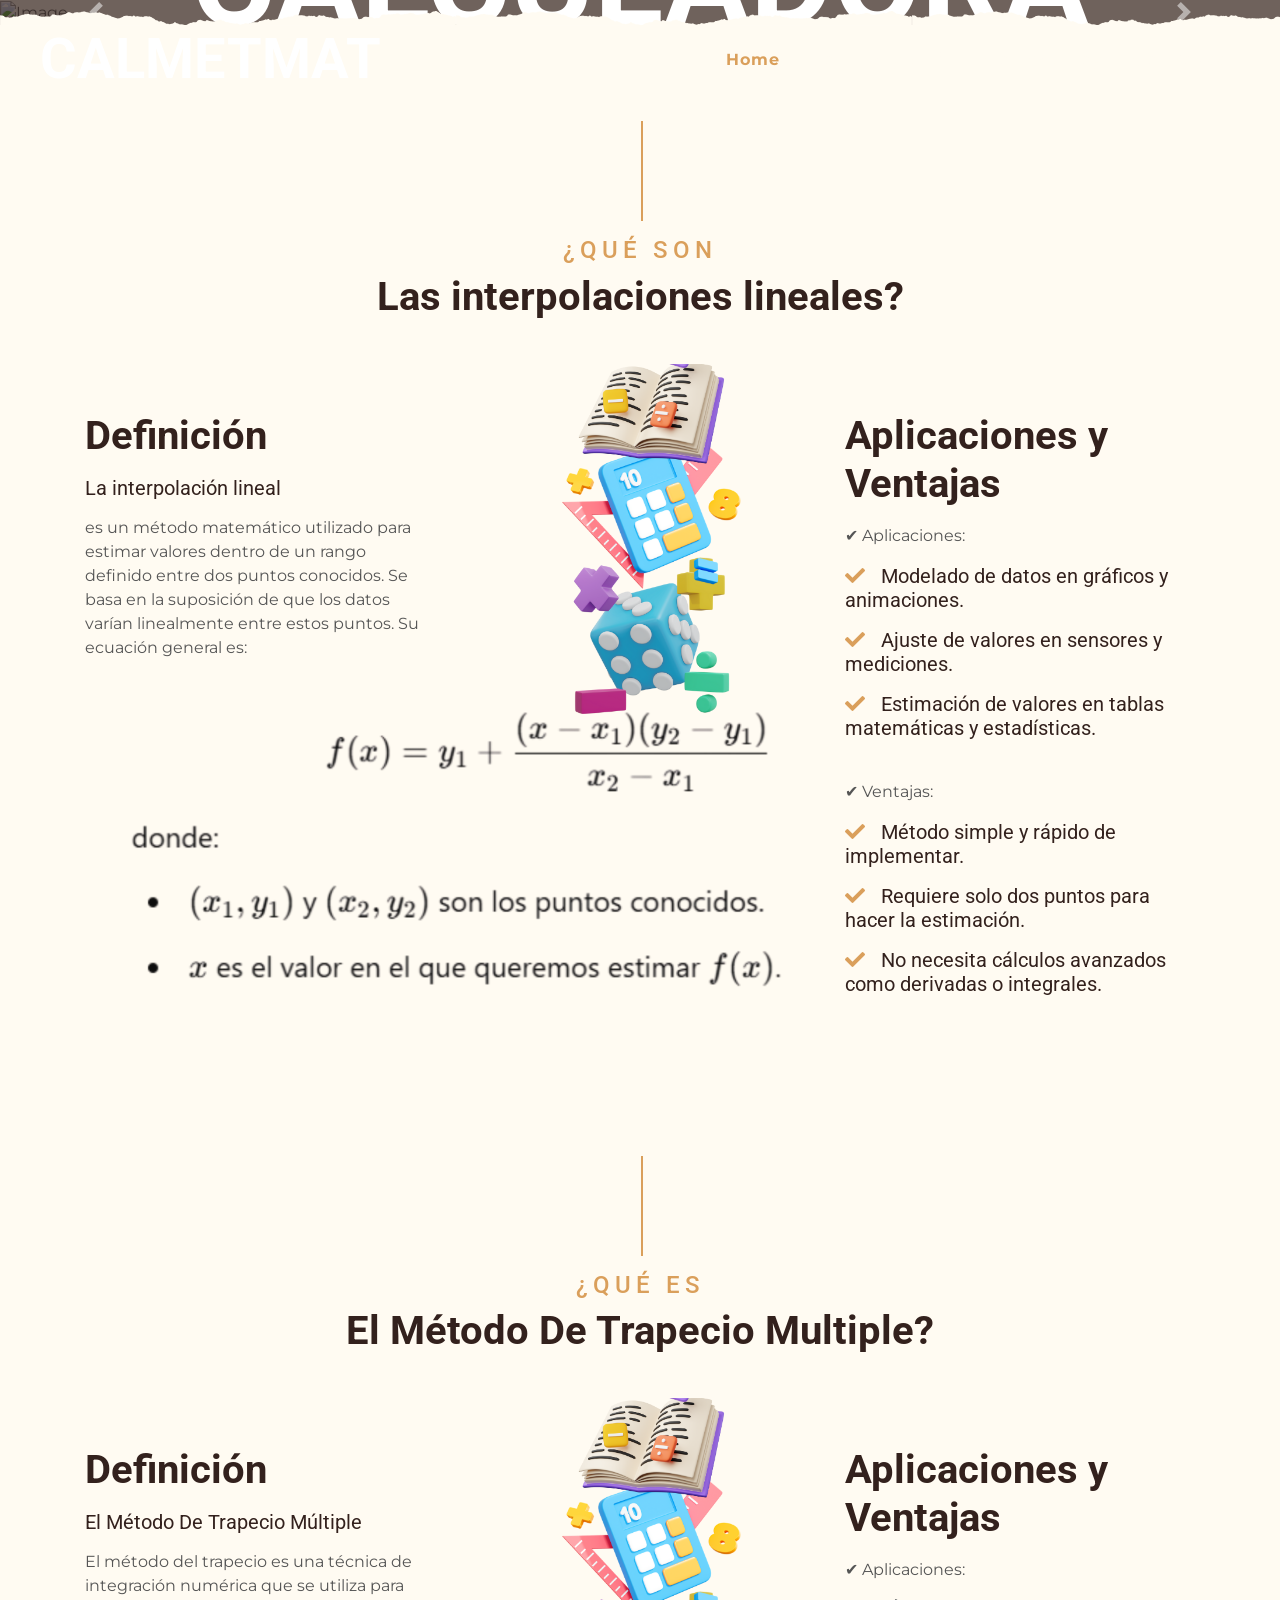
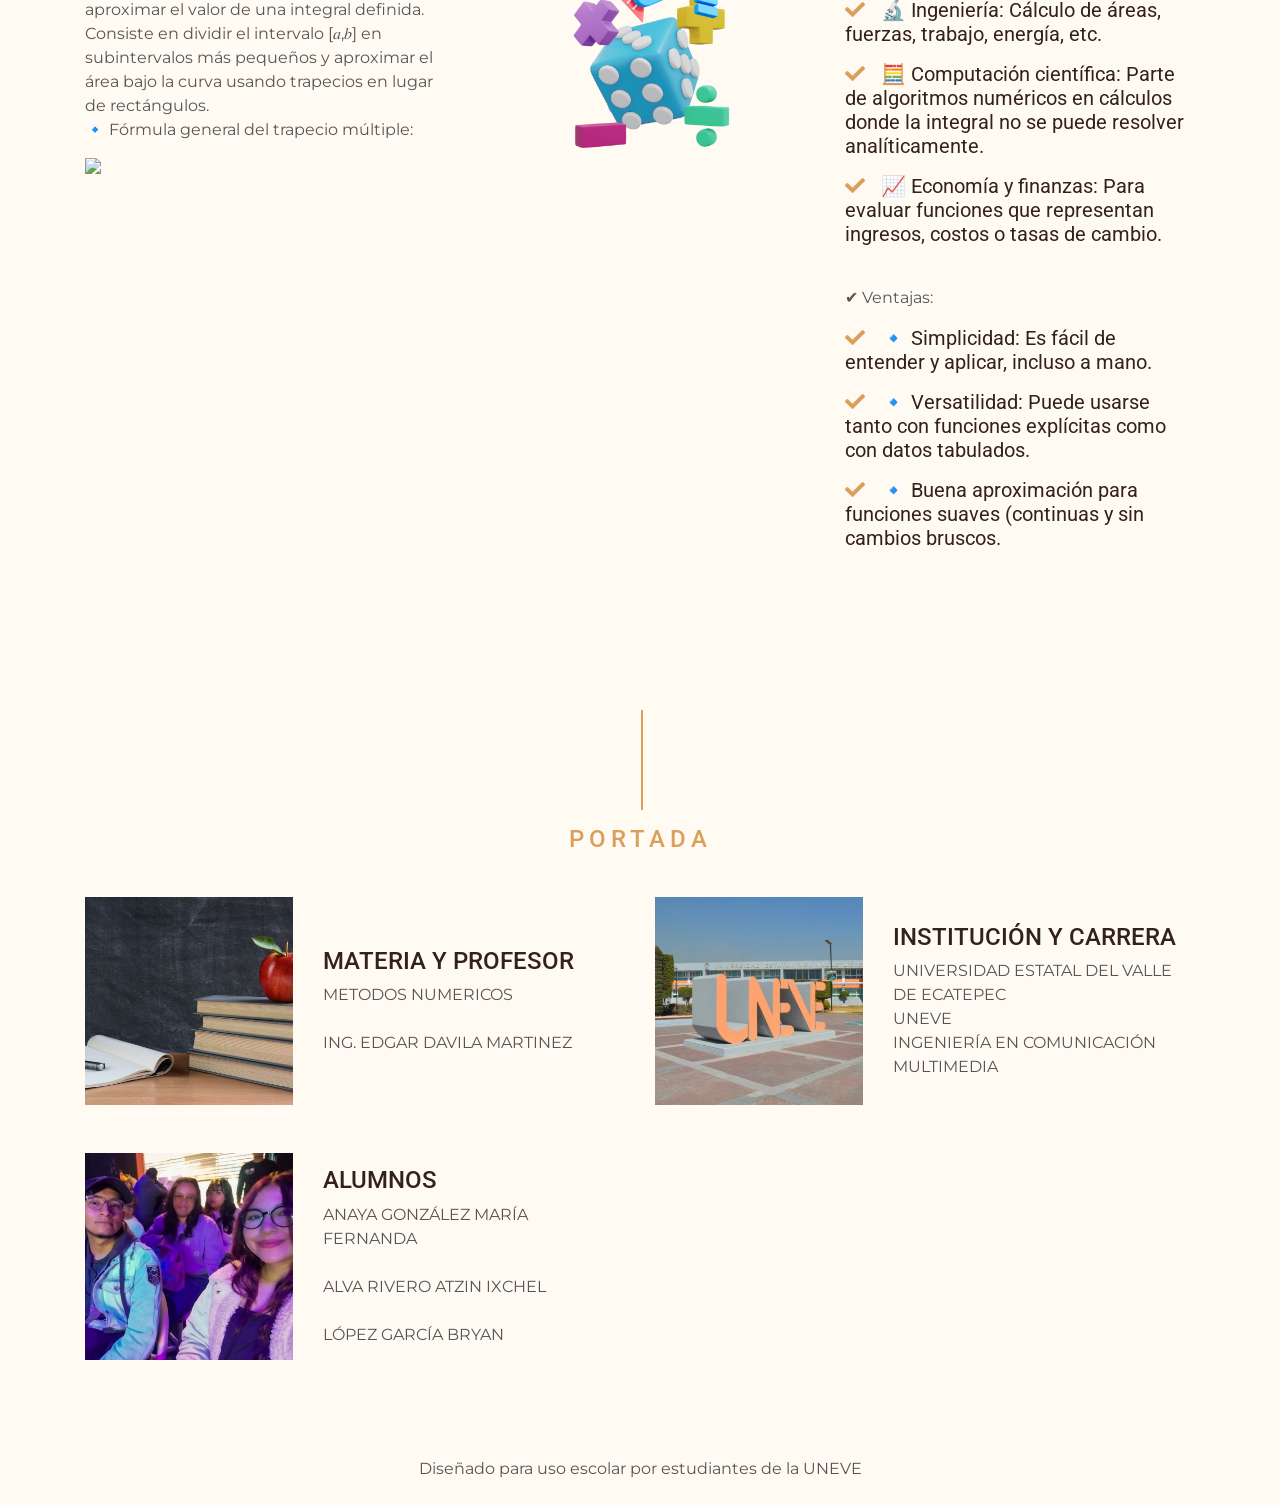
==== index.html @ be52d01e "Add files via upload" ====
<!DOCTYPE html>
<html lang="en">

<head>
    <meta charset="utf-8">
    <title>Calculadora de Métodos Matemáticos</title>
    <meta content="width=device-width, initial-scale=1.0" name="viewport">
    <meta content="Free Website Template" name="keywords">
    <meta content="Free Website Template" name="description">

    <!-- fUENTE DE GOOGLE FONTS -->
    <link rel="preconnect" href="https://fonts.gstatic.com">
    <link href="https://fonts.googleapis.com/css2?family=Montserrat:wght@200;400&family=Roboto:wght@400;500;700&display=swap" rel="stylesheet"> 

    <!-- FUENTE -->
    <link href="https://cdnjs.cloudflare.com/ajax/libs/font-awesome/5.10.0/css/all.min.css" rel="stylesheet">

    <!-- LIBRERIAS DE ESTILOS PARA EL CARRUSEL CON JAVA-->
    <link href="lib/owlcarousel/assets/owl.carousel.min.css" rel="stylesheet">
    <link href="lib/tempusdominus/css/tempusdominus-bootstrap-4.min.css" rel="stylesheet" />

    <!-- BOOSTRAP CARRUSEL -->
    <link href="css/style.min.css" rel="stylesheet">
</head>

<body>
    <!-- BARRA DE NAVEGACIÓN -->
    <div class="container-fluid p-0 nav-bar">
        <nav class="navbar navbar-expand-lg bg-none navbar-dark py-3">
            <a href="index.html" class="navbar-brand px-lg-4 m-0">
                <h1 class="m-0 display-4 text-uppercase text-white">CALMETMAT</h1>
            </a>
            <button type="button" class="navbar-toggler" data-toggle="collapse" data-target="#navbarCollapse">
                <span class="navbar-toggler-icon"></span>
            </button>
            <div class="collapse navbar-collapse justify-content-between" id="navbarCollapse">
                <div class="navbar-nav ml-auto p-4">
                    <a href="index.html" class="nav-item nav-link active">Home</a>
                    <a href="calculadora.html" class="nav-item nav-link">Cal Interpol Lin</a>
					<a href="calculadoramt.html" class="nav-item nav-link">Cal Met Trap</a>
					<a href="calculadoragaus.html" class="nav-item nav-link">Cal Gauss</a>
                    <div class="nav-item dropdown">
                        </div>
                    </div>
                </div>
        </nav>
    </div>
    

    <!-- CARRUSEL DE LAS DOS IMAGENES -->
    <div class="container-fluid p-0 mb-5">
        <div id="blog-carousel" class="carousel slide overlay-bottom" data-ride="carousel">
            <div class="carousel-inner">
                <div class="carousel-item active">
                    <img class="w-100" src="img/carousel-1.gif" alt="Image">
                    <div class="carousel-caption d-flex flex-column align-items-center justify-content-center">
                        <h2 class="text-primary font-weight-medium m-0">Estimando valores con precisión.</h2>
                        <h1 class="display-1 text-white m-0">CALCULADORA </h1>
                        <h2 class="text-white m-0">ELIGE EL CÁLCULO CORRECTO <br> </h2>
						<button class="btn btn-primary font-weight-bold px-3" onclick="window.location.href='calculadora.html'">CALCULAR INTERPOLACIONES LINEALES</button>
						<button class="btn btn-primary font-weight-bold px-3" onclick="window.location.href='calculadoramt.html'">CALCULAR MÉTODO TRAPECIO</button>
                    </div>
                </div>
                <div class="carousel-item">
                    <img class="w-100" src="img/carousel-2.gif" alt="Image">
                    <div class="carousel-caption d-flex flex-column align-items-center justify-content-center">
                        <h2 class="text-primary font-weight-medium m-0">Estimando valores con precisión.</h2>
                        <h1 class="display-1 text-white m-0">CALCULADORA</h1>
                        <h2 class="text-white m-0">ELIGE EL CÁLCULO CORRECTO.</h2>
						<button class="btn btn-primary font-weight-bold px-3" onclick="window.location.href='calculadora.html'">CALCULAR INTERPOLACIONES LINEALES</button>
						<button class="btn btn-primary font-weight-bold px-3" onclick="window.location.href='calculadoramt.html'">CALCULAR MÉTODO TRAPECIO</button>
                    </div>
                </div>
            </div>
            <a class="carousel-control-prev" href="#blog-carousel" data-slide="prev">
                <span class="carousel-control-prev-icon"></span>
            </a>
            <a class="carousel-control-next" href="#blog-carousel" data-slide="next">
                <span class="carousel-control-next-icon"></span>
            </a>
        </div>
    </div>

<!-- iNTERPOLACIONES LINEALES INFORMACIÓN -->
    <div class="container-fluid py-5">
        <div class="container">
            <div class="section-title">
                <h4 class="text-primary text-uppercase" style="letter-spacing: 5px;">¿Qué Son</h4>
                <h1 #display-4> Las interpolaciones lineales? </h1>
            </div>
            <div class="row">
                <div class="col-lg-4 py-0 py-lg-5">
                    <h1 class="mb-3">Definición</h1>
                    <h5 class="mb-3">La interpolación lineal</h5>
                    <p>es un método matemático utilizado para estimar valores dentro de un rango definido entre dos puntos conocidos. Se basa en la suposición de que los datos varían linealmente entre estos puntos. Su ecuación general es:</p>
					<img class="position-absolute w-150 h-50" src="img/form.png" style="object-fit: cover;">
                </div>
                <div class="col-lg-4 py-5 py-lg-0" style="min-height: 500px;">
                    <div class="position-relative h-100">
                        <img class="position-absolute w-100 h-80" src="img/about.png" style="object-fit: cover;">
                    </div>
                </div>
                <div class="col-lg-4 py-0 py-lg-5">
                    <h1 class="mb-3">Aplicaciones y Ventajas</h1>
                    <p>✔ Aplicaciones:</p>
                    <h5 class="mb-3"><i class="fa fa-check text-primary mr-3"></i>Modelado de datos en gráficos y animaciones.</h5>
                    <h5 class="mb-3"><i class="fa fa-check text-primary mr-3"></i>Ajuste de valores en sensores y mediciones.</h5>
                    <h5 class="mb-3"><i class="fa fa-check text-primary mr-3"></i>Estimación de valores en tablas matemáticas y estadísticas.</h5>
                    <p><br>✔ Ventajas:</p>
                    <h5 class="mb-3"><i class="fa fa-check text-primary mr-3"></i>Método simple y rápido de implementar.</h5>
                    <h5 class="mb-3"><i class="fa fa-check text-primary mr-3"></i>Requiere solo dos puntos para hacer la estimación.</h5>
                    <h5 class="mb-3"><i class="fa fa-check text-primary mr-3"></i>No necesita cálculos avanzados como derivadas o integrales.</h5>
                </div>
                </div>
            </div>
        </div>
   
	<!-- MÉTODO DE TRAPECIO -->
 <div class="container-fluid py-5">
        <div class="container">
            <div class="section-title">
                <h4 class="text-primary text-uppercase" style="letter-spacing: 5px;">¿Qué es</h4>
                <h1 #display-4> El Método De Trapecio Multiple? </h1>
            </div>
            <div class="row">
                <div class="col-lg-4 py-0 py-lg-5">
                    <h1 class="mb-3">Definición</h1>
                    <h5 class="mb-3">El Método De Trapecio Múltiple</h5>
                    <p>El método del trapecio es una técnica de integración numérica que se utiliza para aproximar el valor de una integral definida. Consiste en dividir el intervalo [𝑎,𝑏] en subintervalos más pequeños y aproximar el área bajo la curva usando trapecios en lugar de rectángulos. <br> 🔹 Fórmula general del trapecio múltiple:</p>
					<img class="position-absolute w-150 h-50" src="img/form2.png" style="object-fit: cover;">
                </div>
                <div class="col-lg-4 py-5 py-lg-0" style="min-height: 500px;">
                    <div class="position-relative h-100">
                        <img class="position-absolute w-100 h-80" src="img/about.png" style="object-fit: cover;">
                    </div>
                </div>
                <div class="col-lg-4 py-0 py-lg-5">
                    <h1 class="mb-3">Aplicaciones y Ventajas</h1>
                    <p>✔ Aplicaciones:</p>
                    <h5 class="mb-3"><i class="fa fa-check text-primary mr-3"></i>🔬 Ingeniería: Cálculo de áreas, fuerzas, trabajo, energía, etc.</h5>
                    <h5 class="mb-3"><i class="fa fa-check text-primary mr-3"></i>🧮 Computación científica: Parte de algoritmos numéricos en cálculos donde la integral no se puede resolver analíticamente.</h5>
                    <h5 class="mb-3"><i class="fa fa-check text-primary mr-3"></i>📈 Economía y finanzas: Para evaluar funciones que representan ingresos, costos o tasas de cambio.</h5>
                    <p><br>✔ Ventajas:</p>
					<h5 class="mb-3"><i class="fa fa-check text-primary mr-3"></i>🔹 Simplicidad: Es fácil de entender y aplicar, incluso a mano.</h5>
                    <h5 class="mb-3"><i class="fa fa-check text-primary mr-3"></i>🔹 Versatilidad: Puede usarse tanto con funciones explícitas como con datos tabulados.</h5>
                    <h5 class="mb-3"><i class="fa fa-check text-primary mr-3"></i>🔹 Buena aproximación para funciones suaves (continuas y sin cambios bruscos.</h5>
                </div>
                </div>
            </div>
        </div>

    <!-- pORTADA -->
    <div class="container-fluid pt-5">
        <div class="container">
            <div class="section-title">
                <h4 class="text-primary text-uppercase" style="letter-spacing: 5px;">PORTADA</h4>
                <h1 class="display-4"></h1>
            </div>
            <div class="row">
                <div class="col-lg-6 mb-5">
                    <div class="row align-items-center">
                        <div class="col-sm-5">
                            <img class="img-fluid mb-3 mb-sm-0" src="img/MATYP-1.jpg" alt="">
                        </div>
                        <div class="col-sm-7">
                            <h4>MATERIA Y PROFESOR</h4>
                            <p class="m-0">METODOS NUMERICOS</p>
                             <br>ING. EDGAR DAVILA MARTINEZ</div>
                    </div>
                </div>
                <div class="col-lg-6 mb-5">
                    <div class="row align-items-center">
                        <div class="col-sm-5">
                            <img class="img-fluid mb-3 mb-sm-0" src="img/un.jpg" alt="">
                        </div>
                        <div class="col-sm-7">
                            <h4>INSTITUCIÓN Y CARRERA</h4>
                            <p class="m-0">UNIVERSIDAD ESTATAL DEL VALLE DE ECATEPEC</p>
							<p class="m-0">UNEVE</p>
							<p class="m-0">INGENIERÍA EN COMUNICACIÓN MULTIMEDIA</p>
                        </div>
                    </div>
                </div>
                <div class="col-lg-6 mb-5">
                    <div class="row align-items-center">
                        <div class="col-sm-5">
                            <img class="img-fluid mb-3 mb-sm-0" src="img/un-3.jpg" alt="">
                        </div>
                        <div class="col-sm-7">
                            <h4>ALUMNOS</h4>
                            <p class="m-0">ANAYA GONZÁLEZ MARÍA FERNANDA</p>
							<p class="m-0"><br>ALVA RIVERO ATZIN IXCHEL</p>
							<p class="m-0"><br>LÓPEZ GARCÍA BRYAN</p>
                        </div>
                    </div>
                </div>
            </div>
        </div>
    </div>
	<footer>
        <div class="container-fluid text-center text-black border-top mt-4 py-4 px-sm-3 px-md-5" style="border-color: rgba(256, 256, 256, .1) !important;">
            <p class="m-0 text-black">Diseñado para uso escolar por estudiantes de la UNEVE <a class="font-weight-bold"></a></p>
        </div>
</footer>

    <!-- flehc apara subir -->
    <a href="#" class="btn btn-lg btn-primary btn-lg-square back-to-top"><i class="fa fa-angle-double-up"></i></a>


    <!-- JavaScript librerias -->
    <script src="https://code.jquery.com/jquery-3.4.1.min.js"></script>
    <script src="https://stackpath.bootstrapcdn.com/bootstrap/4.4.1/js/bootstrap.bundle.min.js"></script>
    <script src="lib/easing/easing.min.js"></script>
    <script src="lib/waypoints/waypoints.min.js"></script>
    <script src="lib/owlcarousel/owl.carousel.min.js"></script>
    <script src="lib/tempusdominus/js/moment.min.js"></script>
    <script src="lib/tempusdominus/js/moment-timezone.min.js"></script>
    <script src="lib/tempusdominus/js/tempusdominus-bootstrap-4.min.js"></script>

    <!-- Contact Javascript File -->
    <script src="mail/jqBootstrapValidation.min.js"></script>
    <script src="mail/contact.js"></script>
<script src="js/js1.js" defer></script>
</body>
</html>
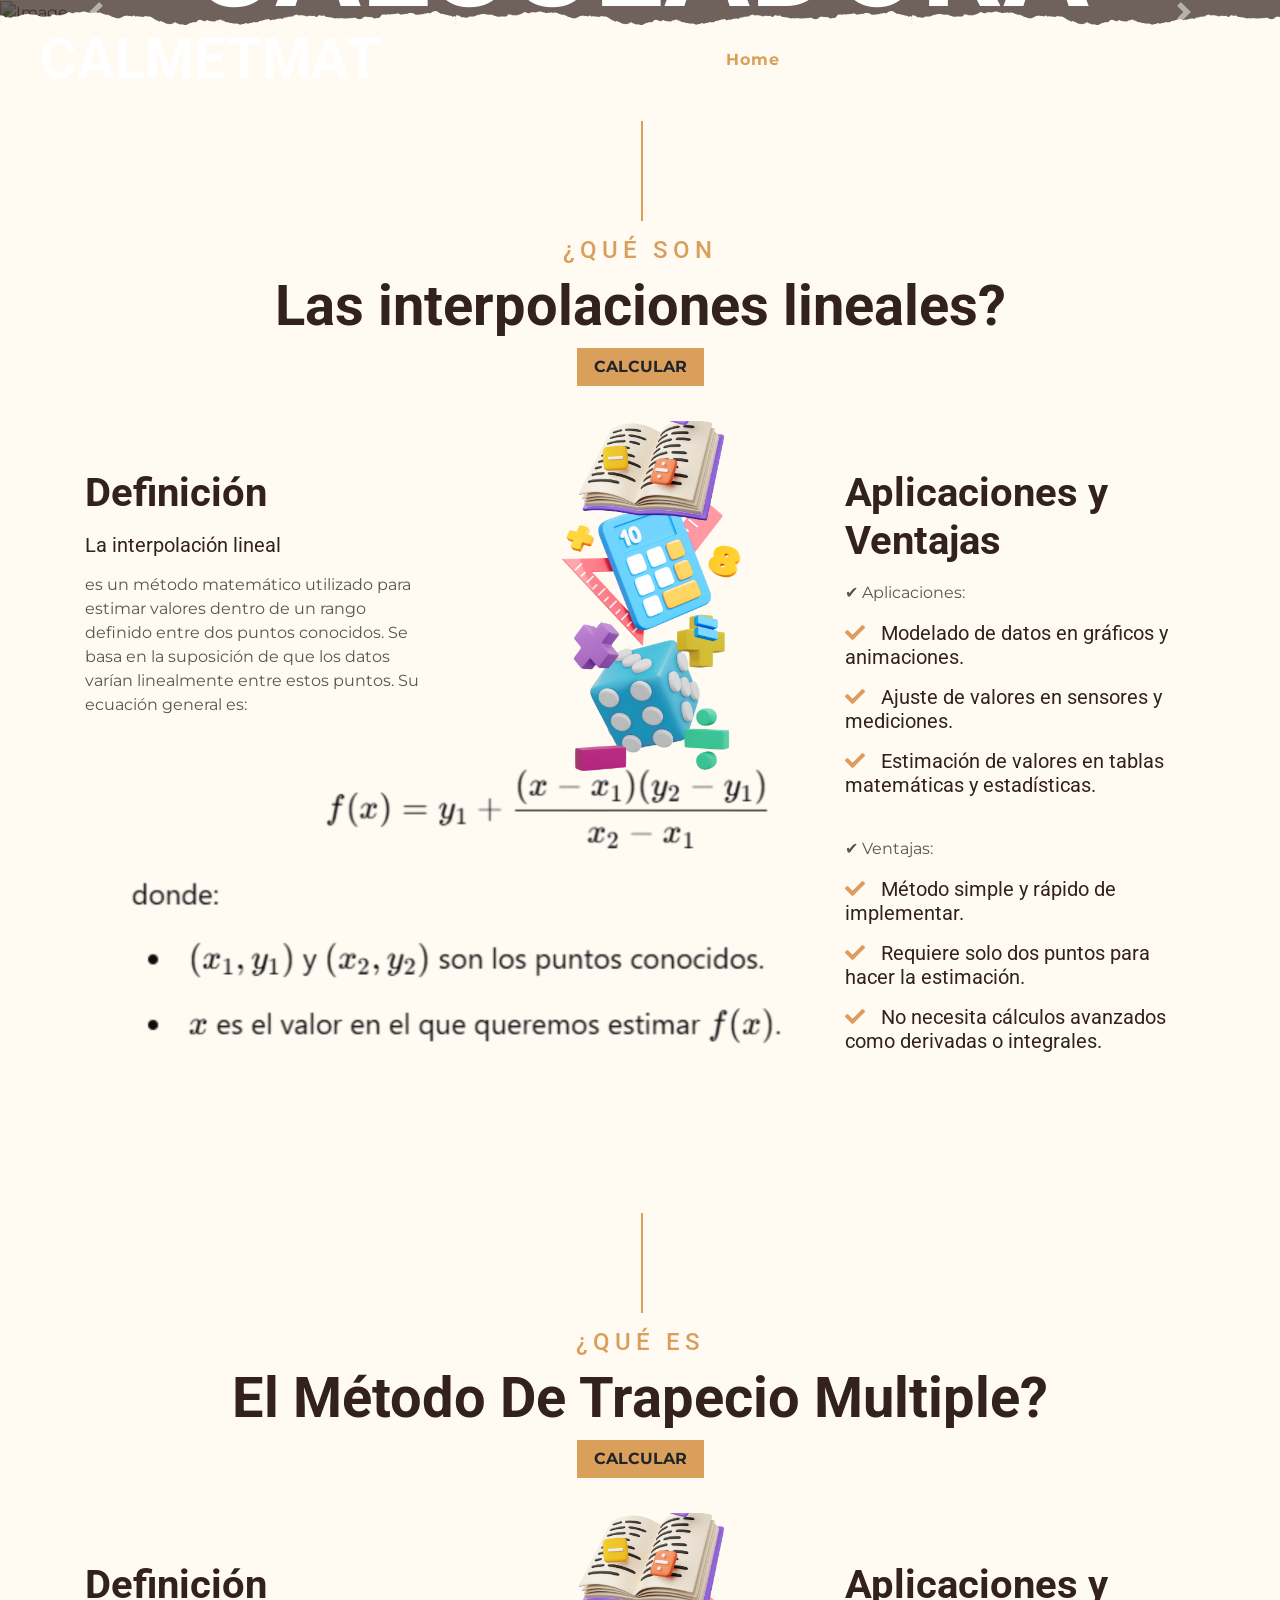
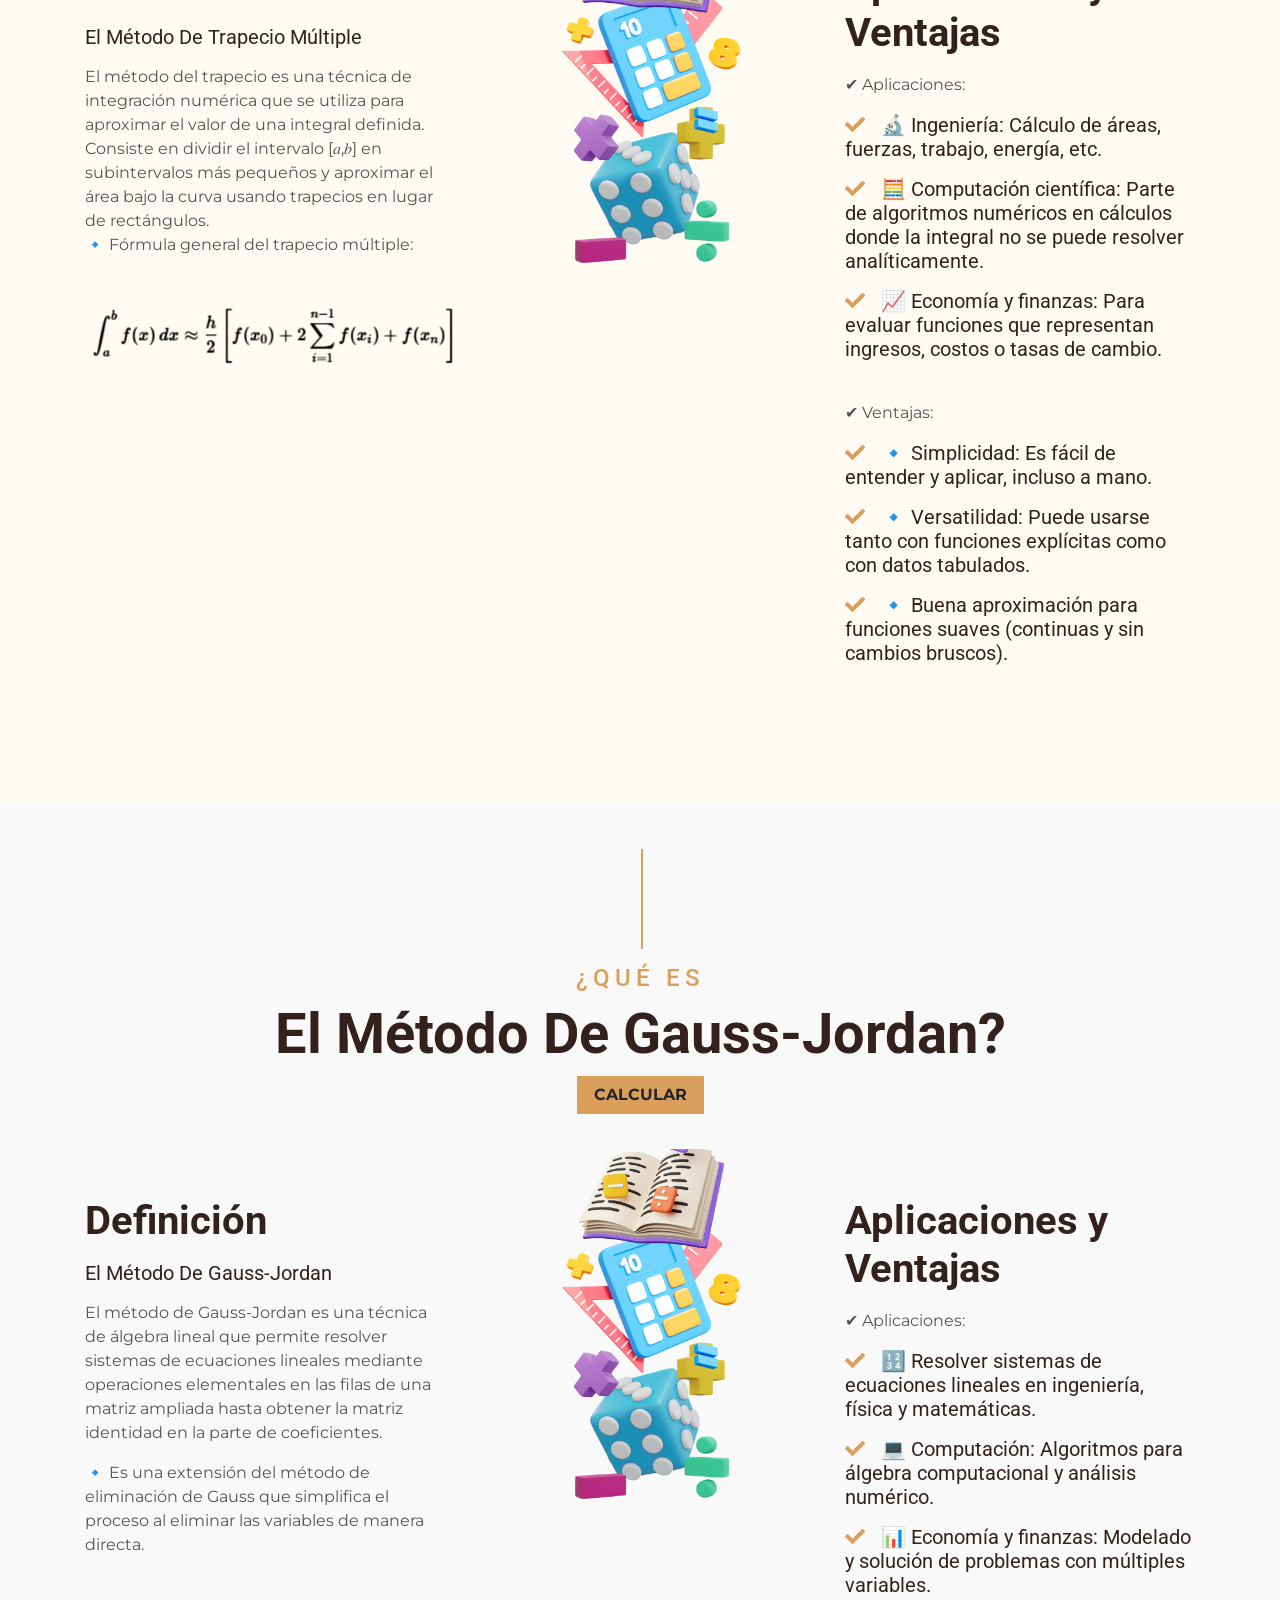
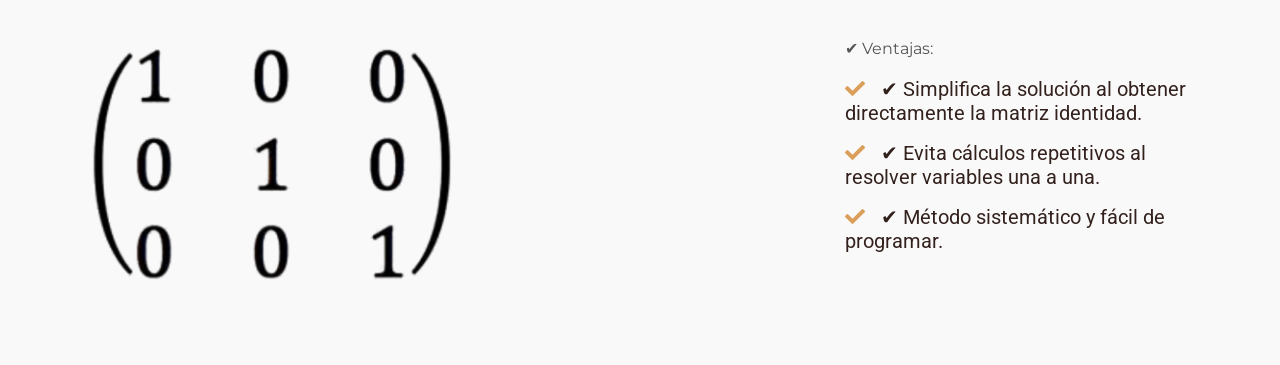
==== commit 2604943f: "Add files via upload" ====
--- a/index.html
+++ b/index.html
@@ -8,7 +8,7 @@
     <meta content="Free Website Template" name="keywords">
     <meta content="Free Website Template" name="description">
 
-    <!-- fUENTE DE GOOGLE FONTS -->
+    <!-- FUENTE DE GOOGLE FONTS -->
     <link rel="preconnect" href="https://fonts.gstatic.com">
     <link href="https://fonts.googleapis.com/css2?family=Montserrat:wght@200;400&family=Roboto:wght@400;500;700&display=swap" rel="stylesheet"> 
 
@@ -37,12 +37,12 @@
                 <div class="navbar-nav ml-auto p-4">
                     <a href="index.html" class="nav-item nav-link active">Home</a>
                     <a href="calculadora.html" class="nav-item nav-link">Cal Interpol Lin</a>
-					<a href="calculadoramt.html" class="nav-item nav-link">Cal Met Trap</a>
-					<a href="calculadoragaus.html" class="nav-item nav-link">Cal Gauss</a>
+                    <a href="calculadoramt.html" class="nav-item nav-link">Cal Met Trap</a>
+                    <a href="calculadoragaus.html" class="nav-item nav-link">Cal Gauss</a>
                     <div class="nav-item dropdown">
-                        </div>
-                    </div>
-                </div>
+                    </div>
+                </div>
+            </div>
         </nav>
     </div>
     
@@ -57,8 +57,9 @@
                         <h2 class="text-primary font-weight-medium m-0">Estimando valores con precisión.</h2>
                         <h1 class="display-1 text-white m-0">CALCULADORA </h1>
                         <h2 class="text-white m-0">ELIGE EL CÁLCULO CORRECTO <br> </h2>
-						<button class="btn btn-primary font-weight-bold px-3" onclick="window.location.href='calculadora.html'">CALCULAR INTERPOLACIONES LINEALES</button>
-						<button class="btn btn-primary font-weight-bold px-3" onclick="window.location.href='calculadoramt.html'">CALCULAR MÉTODO TRAPECIO</button>
+                        <button class="btn btn-primary font-weight-bold px-3" onclick="location.href='#interpolacion'">CALCULAR INTERPOLACIONES LINEALES</button>
+                        <button class="btn btn-primary font-weight-bold px-3" onclick="location.href='#trapecio'">CALCULAR MÉTODO TRAPECIO</button>
+                        <button class="btn btn-primary font-weight-bold px-3" onclick="location.href='#gauss'">CALCULAR MÉTODO GAUSS-JORDAN</button>
                     </div>
                 </div>
                 <div class="carousel-item">
@@ -67,8 +68,9 @@
                         <h2 class="text-primary font-weight-medium m-0">Estimando valores con precisión.</h2>
                         <h1 class="display-1 text-white m-0">CALCULADORA</h1>
                         <h2 class="text-white m-0">ELIGE EL CÁLCULO CORRECTO.</h2>
-						<button class="btn btn-primary font-weight-bold px-3" onclick="window.location.href='calculadora.html'">CALCULAR INTERPOLACIONES LINEALES</button>
-						<button class="btn btn-primary font-weight-bold px-3" onclick="window.location.href='calculadoramt.html'">CALCULAR MÉTODO TRAPECIO</button>
+                        <button class="btn btn-primary font-weight-bold px-3" onclick="location.href='#interpolacion'">CALCULAR INTERPOLACIONES LINEALES</button>
+                        <button class="btn btn-primary font-weight-bold px-3" onclick="location.href='#trapecio'">CALCULAR MÉTODO TRAPECIO</button>
+                        <button class="btn btn-primary font-weight-bold px-3" onclick="location.href='#gauss'">CALCULAR MÉTODO GAUSS-JORDAN</button>
                     </div>
                 </div>
             </div>
@@ -81,19 +83,20 @@
         </div>
     </div>
 
-<!-- iNTERPOLACIONES LINEALES INFORMACIÓN -->
-    <div class="container-fluid py-5">
+    <!-- iNTERPOLACIONES LINEALES INFORMACIÓN -->
+    <div class="container-fluid py-5" id="interpolacion">
         <div class="container">
             <div class="section-title">
                 <h4 class="text-primary text-uppercase" style="letter-spacing: 5px;">¿Qué Son</h4>
-                <h1 #display-4> Las interpolaciones lineales? </h1>
+                <h1 class="display-4"> Las interpolaciones lineales? </h1>
+				<button class="btn btn-primary font-weight-bold px-3" onclick="location.href='calculadora.html'">CALCULAR</button>
             </div>
             <div class="row">
                 <div class="col-lg-4 py-0 py-lg-5">
                     <h1 class="mb-3">Definición</h1>
                     <h5 class="mb-3">La interpolación lineal</h5>
                     <p>es un método matemático utilizado para estimar valores dentro de un rango definido entre dos puntos conocidos. Se basa en la suposición de que los datos varían linealmente entre estos puntos. Su ecuación general es:</p>
-					<img class="position-absolute w-150 h-50" src="img/form.png" style="object-fit: cover;">
+                    <img class="position-absolute w-150 h-50" src="img/form.png" style="object-fit: cover;">
                 </div>
                 <div class="col-lg-4 py-5 py-lg-0" style="min-height: 500px;">
                     <div class="position-relative h-100">
@@ -110,24 +113,28 @@
                     <h5 class="mb-3"><i class="fa fa-check text-primary mr-3"></i>Método simple y rápido de implementar.</h5>
                     <h5 class="mb-3"><i class="fa fa-check text-primary mr-3"></i>Requiere solo dos puntos para hacer la estimación.</h5>
                     <h5 class="mb-3"><i class="fa fa-check text-primary mr-3"></i>No necesita cálculos avanzados como derivadas o integrales.</h5>
-                </div>
-                </div>
-            </div>
-        </div>
+					
+                </div>
+            </div>
+        </div>
+    </div>
    
-	<!-- MÉTODO DE TRAPECIO -->
- <div class="container-fluid py-5">
+    <!-- MÉTODO DE TRAPECIO -->
+    <div class="container-fluid py-5" id="trapecio">
         <div class="container">
             <div class="section-title">
                 <h4 class="text-primary text-uppercase" style="letter-spacing: 5px;">¿Qué es</h4>
-                <h1 #display-4> El Método De Trapecio Multiple? </h1>
+                <h1 class="display-4"> El Método De Trapecio Multiple? </h1>
+				<button class="btn btn-primary font-weight-bold px-3" onclick="location.href='calculadoramt.html'">CALCULAR</button>
             </div>
             <div class="row">
                 <div class="col-lg-4 py-0 py-lg-5">
                     <h1 class="mb-3">Definición</h1>
                     <h5 class="mb-3">El Método De Trapecio Múltiple</h5>
                     <p>El método del trapecio es una técnica de integración numérica que se utiliza para aproximar el valor de una integral definida. Consiste en dividir el intervalo [𝑎,𝑏] en subintervalos más pequeños y aproximar el área bajo la curva usando trapecios en lugar de rectángulos. <br> 🔹 Fórmula general del trapecio múltiple:</p>
-					<img class="position-absolute w-150 h-50" src="img/form2.png" style="object-fit: cover;">
+                    <img class="position-absolute w-100 h-10" src="img/form2.png" style="object-fit: cover;">
+					<br><br><br><br><br>
+					
                 </div>
                 <div class="col-lg-4 py-5 py-lg-0" style="min-height: 500px;">
                     <div class="position-relative h-100">
@@ -141,85 +148,60 @@
                     <h5 class="mb-3"><i class="fa fa-check text-primary mr-3"></i>🧮 Computación científica: Parte de algoritmos numéricos en cálculos donde la integral no se puede resolver analíticamente.</h5>
                     <h5 class="mb-3"><i class="fa fa-check text-primary mr-3"></i>📈 Economía y finanzas: Para evaluar funciones que representan ingresos, costos o tasas de cambio.</h5>
                     <p><br>✔ Ventajas:</p>
-					<h5 class="mb-3"><i class="fa fa-check text-primary mr-3"></i>🔹 Simplicidad: Es fácil de entender y aplicar, incluso a mano.</h5>
+                    <h5 class="mb-3"><i class="fa fa-check text-primary mr-3"></i>🔹 Simplicidad: Es fácil de entender y aplicar, incluso a mano.</h5>
                     <h5 class="mb-3"><i class="fa fa-check text-primary mr-3"></i>🔹 Versatilidad: Puede usarse tanto con funciones explícitas como con datos tabulados.</h5>
-                    <h5 class="mb-3"><i class="fa fa-check text-primary mr-3"></i>🔹 Buena aproximación para funciones suaves (continuas y sin cambios bruscos.</h5>
-                </div>
-                </div>
-            </div>
-        </div>
-
-    <!-- pORTADA -->
-    <div class="container-fluid pt-5">
+                    <h5 class="mb-3"><i class="fa fa-check text-primary mr-3"></i>🔹 Buena aproximación para funciones suaves (continuas y sin cambios bruscos).</h5>
+					<br>
+					
+                </div>
+            </div>
+        </div>
+    </div>
+
+    <!-- MÉTODO DE GAUSS-JORDAN -->
+    <div class="container-fluid py-5" id="gauss" style="background-color: #f9f9f9;">
         <div class="container">
             <div class="section-title">
-                <h4 class="text-primary text-uppercase" style="letter-spacing: 5px;">PORTADA</h4>
-                <h1 class="display-4"></h1>
+                <h4 class="text-primary text-uppercase" style="letter-spacing: 5px;">¿Qué es</h4>
+                <h1 class="display-4"> El Método De Gauss-Jordan? </h1>
+				<button class="btn btn-primary font-weight-bold px-3" onclick="location.href='calculadoragaus.html'">CALCULAR</button>
             </div>
             <div class="row">
-                <div class="col-lg-6 mb-5">
-                    <div class="row align-items-center">
-                        <div class="col-sm-5">
-                            <img class="img-fluid mb-3 mb-sm-0" src="img/MATYP-1.jpg" alt="">
-                        </div>
-                        <div class="col-sm-7">
-                            <h4>MATERIA Y PROFESOR</h4>
-                            <p class="m-0">METODOS NUMERICOS</p>
-                             <br>ING. EDGAR DAVILA MARTINEZ</div>
-                    </div>
-                </div>
-                <div class="col-lg-6 mb-5">
-                    <div class="row align-items-center">
-                        <div class="col-sm-5">
-                            <img class="img-fluid mb-3 mb-sm-0" src="img/un.jpg" alt="">
-                        </div>
-                        <div class="col-sm-7">
-                            <h4>INSTITUCIÓN Y CARRERA</h4>
-                            <p class="m-0">UNIVERSIDAD ESTATAL DEL VALLE DE ECATEPEC</p>
-							<p class="m-0">UNEVE</p>
-							<p class="m-0">INGENIERÍA EN COMUNICACIÓN MULTIMEDIA</p>
-                        </div>
-                    </div>
-                </div>
-                <div class="col-lg-6 mb-5">
-                    <div class="row align-items-center">
-                        <div class="col-sm-5">
-                            <img class="img-fluid mb-3 mb-sm-0" src="img/un-3.jpg" alt="">
-                        </div>
-                        <div class="col-sm-7">
-                            <h4>ALUMNOS</h4>
-                            <p class="m-0">ANAYA GONZÁLEZ MARÍA FERNANDA</p>
-							<p class="m-0"><br>ALVA RIVERO ATZIN IXCHEL</p>
-							<p class="m-0"><br>LÓPEZ GARCÍA BRYAN</p>
-                        </div>
-                    </div>
-                </div>
-            </div>
-        </div>
-    </div>
-	<footer>
-        <div class="container-fluid text-center text-black border-top mt-4 py-4 px-sm-3 px-md-5" style="border-color: rgba(256, 256, 256, .1) !important;">
-            <p class="m-0 text-black">Diseñado para uso escolar por estudiantes de la UNEVE <a class="font-weight-bold"></a></p>
-        </div>
-</footer>
-
-    <!-- flehc apara subir -->
-    <a href="#" class="btn btn-lg btn-primary btn-lg-square back-to-top"><i class="fa fa-angle-double-up"></i></a>
-
-
-    <!-- JavaScript librerias -->
-    <script src="https://code.jquery.com/jquery-3.4.1.min.js"></script>
+                <div class="col-lg-4 py-0 py-lg-5">
+                    <h1 class="mb-3">Definición</h1>
+                    <h5 class="mb-3">El Método De Gauss-Jordan</h5>
+                    <p>El método de Gauss-Jordan es una técnica de álgebra lineal que permite resolver sistemas de ecuaciones lineales mediante operaciones elementales en las filas de una matriz ampliada hasta obtener la matriz identidad en la parte de coeficientes.</p>
+                    <p>🔹 Es una extensión del método de eliminación de Gauss que simplifica el proceso al eliminar las variables de manera directa.</p>
+                    <img class="position-absolute w-150 h-50" src="img/matrizi.png" style="object-fit: cover;">
+					
+					
+                </div>
+                <div class="col-lg-4 py-5 py-lg-0" style="min-height: 500px;">
+                    <div class="position-relative h-100">
+                        <img class="position-absolute w-100 h-80" src="img/about.png" style="object-fit: cover;">
+						
+                    </div>
+                </div>
+                <div class="col-lg-4 py-0 py-lg-5">
+                    <h1 class="mb-3">Aplicaciones y Ventajas</h1>
+                    <p>✔ Aplicaciones:</p>
+                    <h5 class="mb-3"><i class="fa fa-check text-primary mr-3"></i>🔢 Resolver sistemas de ecuaciones lineales en ingeniería, física y matemáticas.</h5>
+                    <h5 class="mb-3"><i class="fa fa-check text-primary mr-3"></i>💻 Computación: Algoritmos para álgebra computacional y análisis numérico.</h5>
+                    <h5 class="mb-3"><i class="fa fa-check text-primary mr-3"></i>📊 Economía y finanzas: Modelado y solución de problemas con múltiples variables.</h5>
+                    <p><br>✔ Ventajas:</p>
+                    <h5 class="mb-3"><i class="fa fa-check text-primary mr-3"></i>✔ Simplifica la solución al obtener directamente la matriz identidad.</h5>
+                    <h5 class="mb-3"><i class="fa fa-check text-primary mr-3"></i>✔ Evita cálculos repetitivos al resolver variables una a una.</h5>
+                    <h5 class="mb-3"><i class="fa fa-check text-primary mr-3"></i>✔ Método sistemático y fácil de programar.</h5>
+					
+                </div>
+            </div>
+        </div>
+    </div>
+
+    <!-- LIBRERIAS JS -->
+    <script src="https://code.jquery.com/jquery-3.4.1.min.js"></script> 
     <script src="https://stackpath.bootstrapcdn.com/bootstrap/4.4.1/js/bootstrap.bundle.min.js"></script>
-    <script src="lib/easing/easing.min.js"></script>
-    <script src="lib/waypoints/waypoints.min.js"></script>
     <script src="lib/owlcarousel/owl.carousel.min.js"></script>
-    <script src="lib/tempusdominus/js/moment.min.js"></script>
-    <script src="lib/tempusdominus/js/moment-timezone.min.js"></script>
-    <script src="lib/tempusdominus/js/tempusdominus-bootstrap-4.min.js"></script>
-
-    <!-- Contact Javascript File -->
-    <script src="mail/jqBootstrapValidation.min.js"></script>
-    <script src="mail/contact.js"></script>
-<script src="js/js1.js" defer></script>
+
 </body>
 </html>
